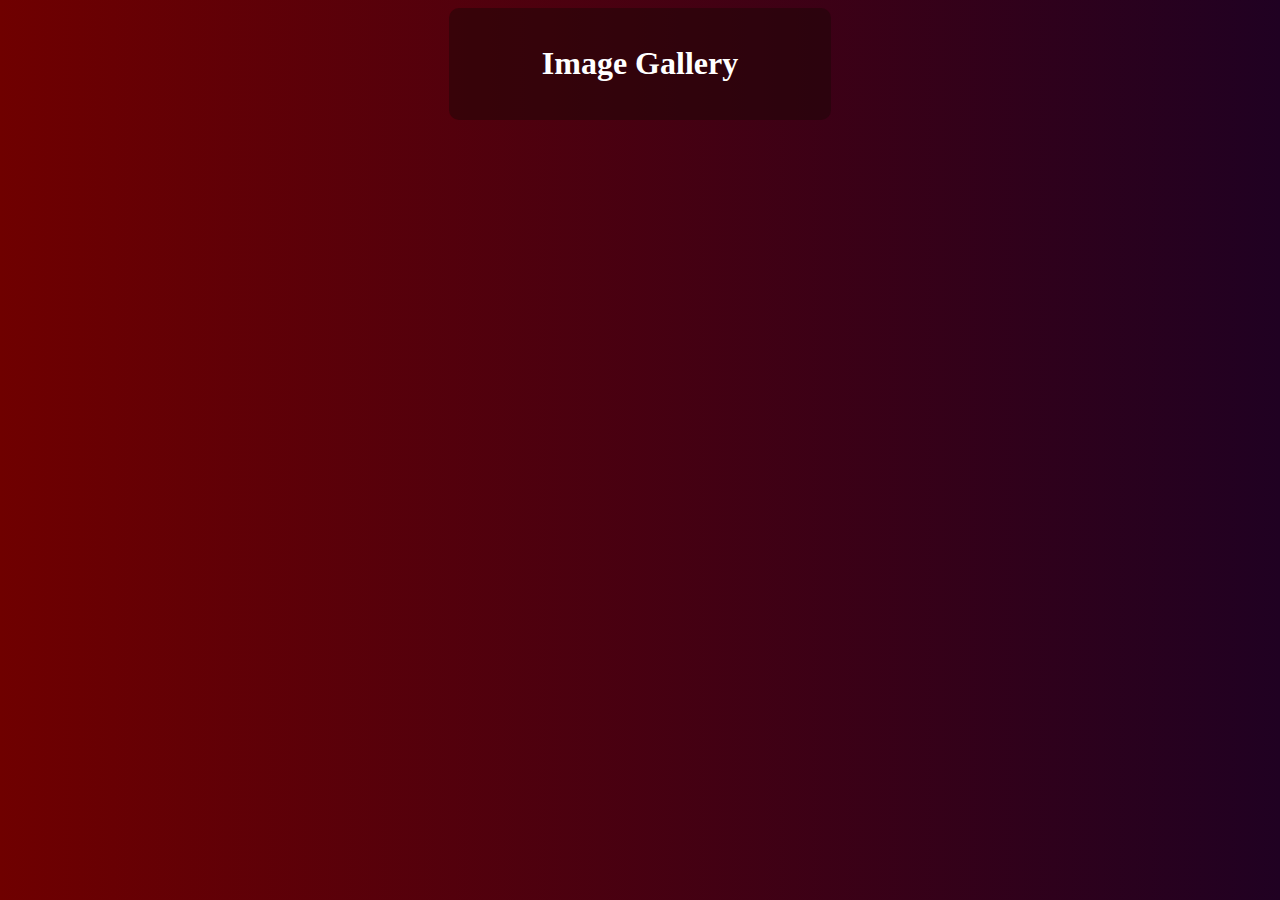
==== templates/civitai_gallary_test.html @ f67d8bd6 "ss" ====
<!DOCTYPE html>
<html lang="en">
<head>
    <meta charset="UTF-8">
    <meta name="viewport" content="width=device-width, initial-scale=1.0">
    <title>Image Gallery</title>
    <link rel="stylesheet" href="/static/css/civitai.css">
    <script src="/static/js/script.js"></script>
    <div class="container">
    <h1>Image Gallery</h1>
</div>
</head>
<body>
    <div class="gallery" id="gallery"></div>
 
</body>
</html>
---- static/css/civitai.css ----
body{
    background: #200122;  /* fallback for old browsers */
    background: -webkit-linear-gradient(to right, #6f0000, #200122);  /* Chrome 10-25, Safari 5.1-6 */
    background: linear-gradient(to right, #6f0000, #200122); /* W3C, IE 10+/ Edge, Firefox 16+, Chrome 26+, Opera 12+, Safari 7+ */
    
}
h1{
    text-align: center;
    color: white;

}
.container{
    max-width: 350px;
    border-radius: 10px;
    margin: 0 auto;
    background: rgba(27, 7, 7, 0.482);
    padding: 1em;
}
.gallery {
    display: grid;
    grid-template-columns: repeat(auto-fit, minmax(600px, 1fr));
    gap: 3em;
    padding: 5em;
}
.image-card {
    display: grid;
    grid-template-columns: 2fr 1fr;
    grid-template-rows: auto auto;
    background: #fff;
    border: 1px solid #ddd;
    border-radius: 8px;
    overflow: hidden;
    box-shadow: 0 2px 4px rgba(0, 0, 0, 0.1);
}
.image-container {
    grid-column: 1 / 2;
    grid-row: 1 / 3;
}
.image-container img {
    width: 300px; 
    height: auto;
    object-fit: cover;
}
.prompt-container {
    padding: 15px;
    border-left: 1px solid #ddd;
}
.positive-prompt {
    grid-row: 1 / 2;
    background: #e6f7e6;
    color: #2c662c;
    padding: 10px;
    border-bottom: 1px solid #ddd;
}
.negative-prompt {
    grid-row: 2 / 3;
    background: #fbeaea;
    color: #8a2c2c;
    padding: 10px;
}
.prompt-title {
    font-weight: bold;
    margin-bottom: 5px;
}
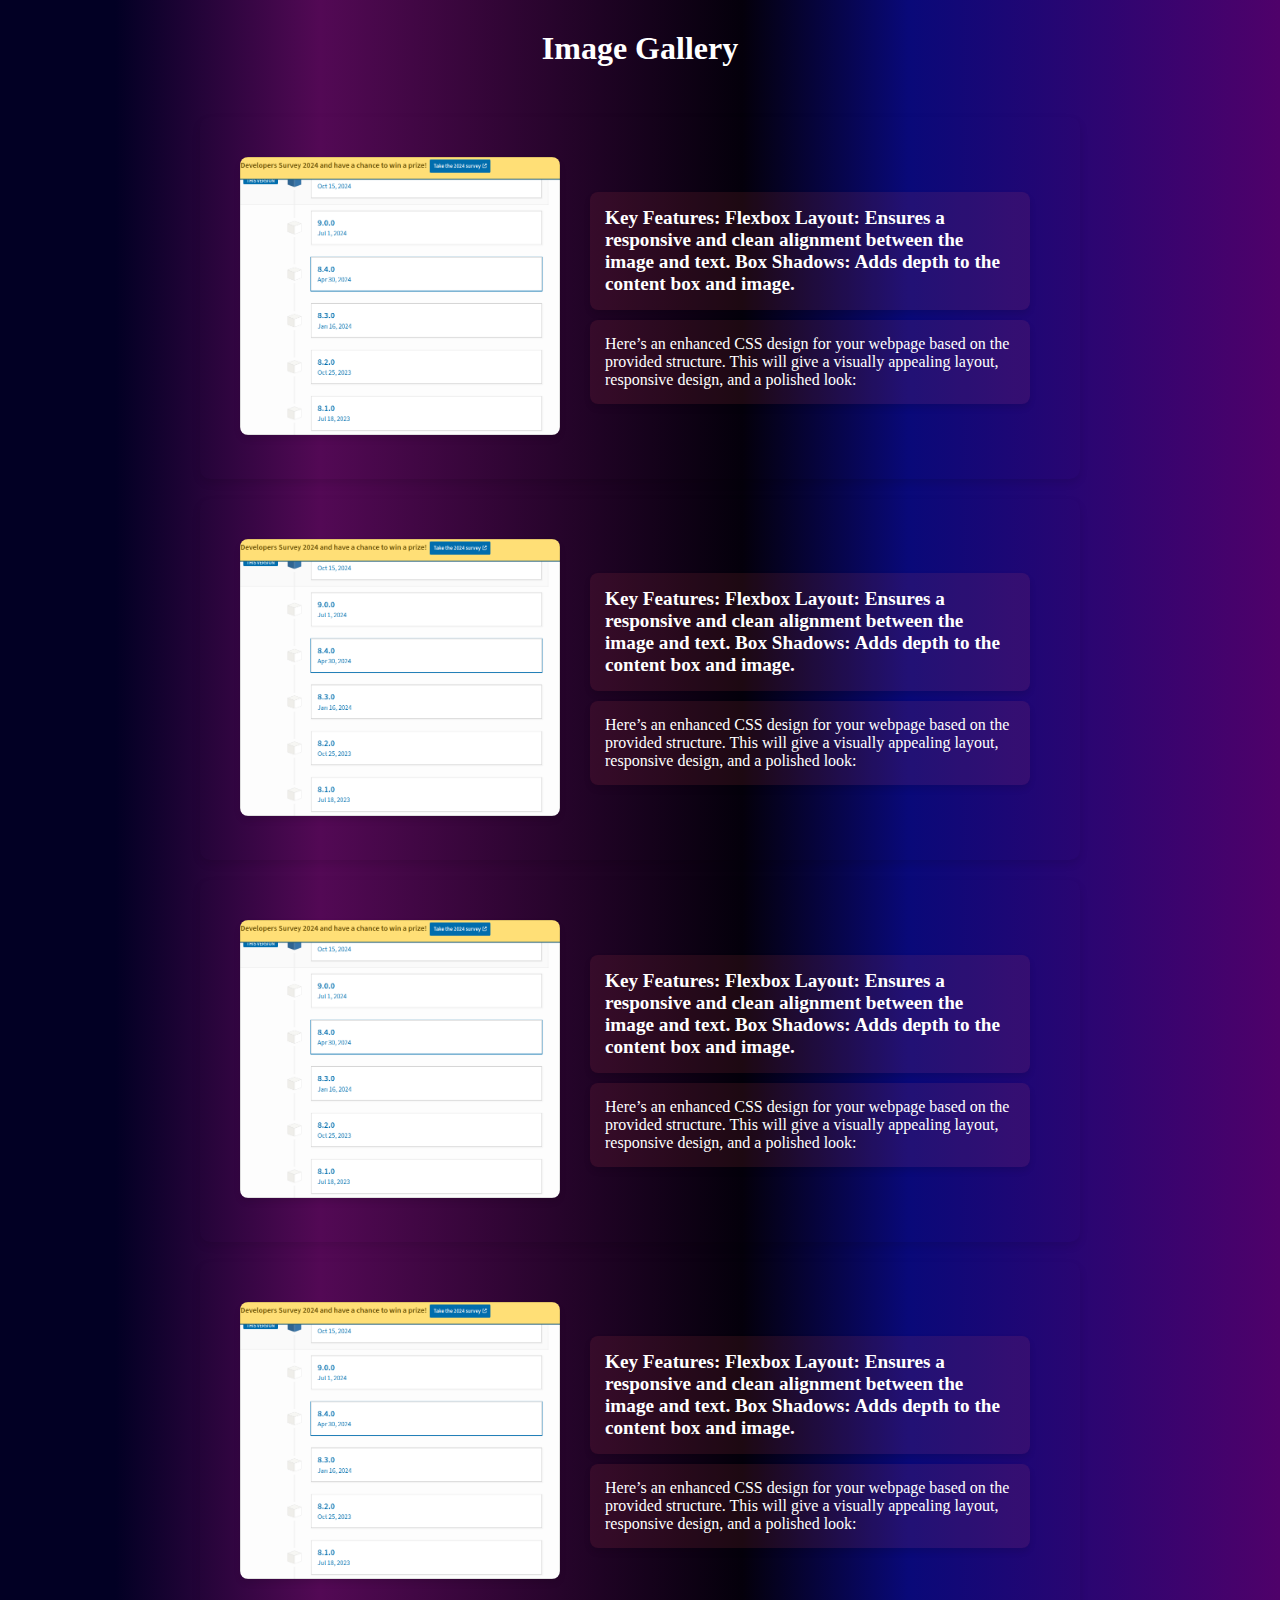
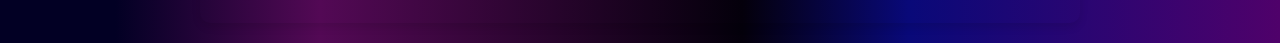
==== commit c1f92c41: "hi" ====
--- a/templates/civitai_gallary_test.html
+++ b/templates/civitai_gallary_test.html
@@ -11,7 +11,59 @@
 </div>
 </head>
 <body>
-    <div class="gallery" id="gallery"></div>
+    <div class="hall-of-fame">
+        <div class="img-container">
+          <img src="/static/1.png" alt="Hall of Fame Image">
+        </div>
+        <div class="text-content">
+          <div class="text1">Key Features:
+
+            Flexbox Layout: Ensures a responsive and clean alignment between the image and text.
+            Box Shadows: Adds depth to the content box and image.
+           </div>
+          <div class="text2">Here’s an enhanced CSS design for your webpage based on the provided structure. This will give a visually appealing layout, responsive design, and a polished look:</div>
+        </div>
+      </div>
+      <div class="hall-of-fame">
+        <div class="img-container">
+          <img src="/static/1.png" alt="Hall of Fame Image">
+        </div>
+        <div class="text-content">
+          <div class="text1">Key Features:
+
+            Flexbox Layout: Ensures a responsive and clean alignment between the image and text.
+            Box Shadows: Adds depth to the content box and image.
+           </div>
+          <div class="text2">Here’s an enhanced CSS design for your webpage based on the provided structure. This will give a visually appealing layout, responsive design, and a polished look:</div>
+        </div>
+      </div>
+      <div class="hall-of-fame">
+        <div class="img-container">
+          <img src="/static/1.png" alt="Hall of Fame Image">
+        </div>
+        <div class="text-content">
+          <div class="text1">Key Features:
+
+            Flexbox Layout: Ensures a responsive and clean alignment between the image and text.
+            Box Shadows: Adds depth to the content box and image.
+           </div>
+          <div class="text2">Here’s an enhanced CSS design for your webpage based on the provided structure. This will give a visually appealing layout, responsive design, and a polished look:</div>
+        </div>
+      </div>
+      <div class="hall-of-fame">
+        <div class="img-container">
+          <img src="/static/1.png" alt="Hall of Fame Image">
+        </div>
+        <div class="text-content">
+          <div class="text1">Key Features:
+
+            Flexbox Layout: Ensures a responsive and clean alignment between the image and text.
+            Box Shadows: Adds depth to the content box and image.
+           </div>
+          <div class="text2">Here’s an enhanced CSS design for your webpage based on the provided structure. This will give a visually appealing layout, responsive design, and a polished look:</div>
+        </div>
+      </div>
+ 
  
 </body>
 </html>
--- a/static/css/civitai.css
+++ b/static/css/civitai.css
@@ -1,64 +1,92 @@
-body{
-    background: #200122;  /* fallback for old browsers */
-    background: -webkit-linear-gradient(to right, #6f0000, #200122);  /* Chrome 10-25, Safari 5.1-6 */
-    background: linear-gradient(to right, #6f0000, #200122); /* W3C, IE 10+/ Edge, Firefox 16+, Chrome 26+, Opera 12+, Safari 7+ */
-    
+/* General Styles */
+body {
+    font-family: inherit;
+    margin: 0;
+    padding: 0;
+    background: linear-gradient(90deg, rgba(2, 0, 36, 1) 9%, rgba(83, 9, 85, 1) 25%, rgba(4, 0, 11, 1) 58%, rgba(9, 9, 121, 1) 71%, rgba(79, 1, 106, 1) 100%);
+    color: white;
 }
-h1{
+
+h1 {
     text-align: center;
-    color: white;
+    margin: 20px 0;
+    font-size: 2rem;
+    color: #ffffff;
+}
 
-}
-.container{
-    max-width: 350px;
-    border-radius: 10px;
-    margin: 0 auto;
-    background: rgba(27, 7, 7, 0.482);
-    padding: 1em;
-}
-.gallery {
-    display: grid;
-    grid-template-columns: repeat(auto-fit, minmax(600px, 1fr));
-    gap: 3em;
-    padding: 5em;
-}
-.image-card {
-    display: grid;
-    grid-template-columns: 2fr 1fr;
-    grid-template-rows: auto auto;
-    background: #fff;
-    border: 1px solid #ddd;
-    border-radius: 8px;
-    overflow: hidden;
-    box-shadow: 0 2px 4px rgba(0, 0, 0, 0.1);
-}
-.image-container {
-    grid-column: 1 / 2;
-    grid-row: 1 / 3;
-}
-.image-container img {
-    width: 300px; 
-    height: auto;
-    object-fit: cover;
-}
-.prompt-container {
-    padding: 15px;
-    border-left: 1px solid #ddd;
-}
-.positive-prompt {
-    grid-row: 1 / 2;
-    background: #e6f7e6;
-    color: #2c662c;
-    padding: 10px;
-    border-bottom: 1px solid #ddd;
-}
-.negative-prompt {
-    grid-row: 2 / 3;
-    background: #fbeaea;
-    color: #8a2c2c;
+.container {
     padding: 10px;
 }
-.prompt-title {
+
+/* Hall of Fame Section */
+.hall-of-fame {
+    display: flex;
+    flex-wrap: wrap;
+    justify-content: space-between;
+    align-items: center;
+    margin: 20px auto;
+    padding: 40px;
+    background: rgba(236, 130, 130, 0);
+    box-shadow: 0 4px 8px rgba(0, 0, 0, 0.1);
+    border-radius: 10px;
+    max-width: 800px;
+}
+
+.hall-of-fame .img-container {
+    flex-basis: 40%;
+    text-align: center;
+}
+
+.hall-of-fame .img-container img {
+    max-width: 100%;
+    border-radius: 8px;
+    box-shadow: 0 4px 6px rgba(0, 0, 0, 0.1);
+}
+
+.hall-of-fame .text-content {
+    flex-basis: 55%;
+    padding: 10px;
+  
+}
+
+.hall-of-fame .text-content .text1 {
+    font-size: 1.2rem;
+    margin-bottom: 10px;
+    color: #ffffff;
     font-weight: bold;
-    margin-bottom: 5px;
-}+    padding: 15px;
+    background-color: rgba(255, 91, 91, 0.1);
+    border-radius: 8px;
+    box-shadow: 0 4px 6px rgba(0, 0, 0, 0.1);
+    transition: 0.1s ease-in-out;
+}
+.hall-of-fame .text-content .text1:hover{
+    transform: scale(1.05);
+}
+
+.hall-of-fame .text-content .text2 {
+    font-size: 1rem;
+    color: #ffffff;
+    padding: 15px;
+    background-color: rgba(255, 91, 91, 0.1);
+    border-radius: 8px;
+    box-shadow: 0 4px 6px rgba(0, 0, 0, 0.1);
+    transition: 0.1s ease-in-out;
+}
+.hall-of-fame .text-content .text2:hover{
+    transform: scale(1.05);
+}
+
+/* Responsive Design */
+@media (max-width: 768px) {
+    .hall-of-fame {
+        flex-direction: column;
+        text-align: center;
+        padding: 15px;
+    }
+
+    .hall-of-fame .img-container,
+    .hall-of-fame .text-content {
+        flex-basis: 100%;
+    }
+}
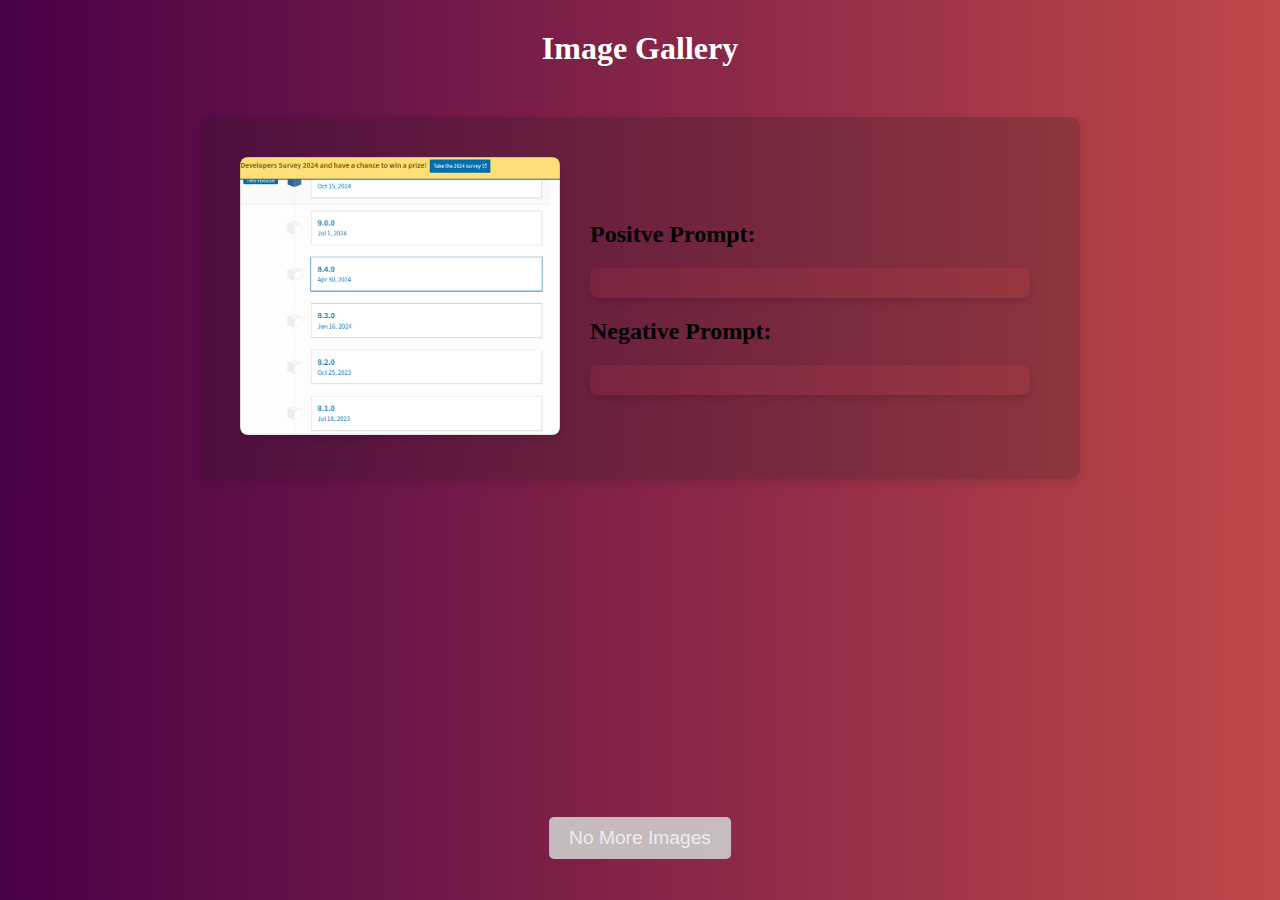
==== commit 9e9c48c9: "new" ====
--- a/templates/civitai_gallary_test.html
+++ b/templates/civitai_gallary_test.html
@@ -16,54 +16,13 @@
           <img src="/static/1.png" alt="Hall of Fame Image">
         </div>
         <div class="text-content">
-          <div class="text1">Key Features:
-
-            Flexbox Layout: Ensures a responsive and clean alignment between the image and text.
-            Box Shadows: Adds depth to the content box and image.
-           </div>
-          <div class="text2">Here’s an enhanced CSS design for your webpage based on the provided structure. This will give a visually appealing layout, responsive design, and a polished look:</div>
+          <h2>Positve Prompt:</h2>
+          <div class="text1"></div>
+          <h2>Negative Prompt:</h2>
+          <div class="text2"></div>
         </div>
       </div>
-      <div class="hall-of-fame">
-        <div class="img-container">
-          <img src="/static/1.png" alt="Hall of Fame Image">
-        </div>
-        <div class="text-content">
-          <div class="text1">Key Features:
-
-            Flexbox Layout: Ensures a responsive and clean alignment between the image and text.
-            Box Shadows: Adds depth to the content box and image.
-           </div>
-          <div class="text2">Here’s an enhanced CSS design for your webpage based on the provided structure. This will give a visually appealing layout, responsive design, and a polished look:</div>
-        </div>
-      </div>
-      <div class="hall-of-fame">
-        <div class="img-container">
-          <img src="/static/1.png" alt="Hall of Fame Image">
-        </div>
-        <div class="text-content">
-          <div class="text1">Key Features:
-
-            Flexbox Layout: Ensures a responsive and clean alignment between the image and text.
-            Box Shadows: Adds depth to the content box and image.
-           </div>
-          <div class="text2">Here’s an enhanced CSS design for your webpage based on the provided structure. This will give a visually appealing layout, responsive design, and a polished look:</div>
-        </div>
-      </div>
-      <div class="hall-of-fame">
-        <div class="img-container">
-          <img src="/static/1.png" alt="Hall of Fame Image">
-        </div>
-        <div class="text-content">
-          <div class="text1">Key Features:
-
-            Flexbox Layout: Ensures a responsive and clean alignment between the image and text.
-            Box Shadows: Adds depth to the content box and image.
-           </div>
-          <div class="text2">Here’s an enhanced CSS design for your webpage based on the provided structure. This will give a visually appealing layout, responsive design, and a polished look:</div>
-        </div>
-      </div>
- 
+    
  
 </body>
 </html>
--- a/static/css/civitai.css
+++ b/static/css/civitai.css
@@ -3,10 +3,11 @@
     font-family: inherit;
     margin: 0;
     padding: 0;
-    background: linear-gradient(90deg, rgba(2, 0, 36, 1) 9%, rgba(83, 9, 85, 1) 25%, rgba(4, 0, 11, 1) 58%, rgba(9, 9, 121, 1) 71%, rgba(79, 1, 106, 1) 100%);
-    color: white;
-}
-
+    background: #C04848;  /* fallback for old browsers */
+    background: -webkit-linear-gradient(to right, #480048, #C04848);  /* Chrome 10-25, Safari 5.1-6 */
+    background: linear-gradient(to right, #480048, #C04848); /* W3C, IE 10+/ Edge, Firefox 16+, Chrome 26+, Opera 12+, Safari 7+ */
+    
+} 
 h1 {
     text-align: center;
     margin: 20px 0;
@@ -26,7 +27,7 @@
     align-items: center;
     margin: 20px auto;
     padding: 40px;
-    background: rgba(236, 130, 130, 0);
+    background: rgba(26, 26, 26, 0.211);
     box-shadow: 0 4px 8px rgba(0, 0, 0, 0.1);
     border-radius: 10px;
     max-width: 800px;
@@ -77,6 +78,38 @@
     transform: scale(1.05);
 }
 
+
+.hall-of-fame .text-content .text1:hover,
+.hall-of-fame .text-content .text2:hover {
+    transform: scale(1.05);
+    overflow: visible;
+    white-space: normal;
+}
+.load-more {
+    position: fixed;
+    bottom: 0;
+    left: 50%;
+    opacity: 0.9;
+    transform: translate(-50%, -50%);
+    padding: 10px 20px;
+    margin: 20px 0;
+    font-size: 1.2em;
+    color: white;
+    background-color: #007BFF;
+    border: none;
+    border-radius: 5px;
+    cursor: pointer;
+}
+
+.load-more:hover {
+    background-color: #0056b3;
+}
+
+.load-more:disabled {
+    background-color: #ccc;
+    cursor: not-allowed;
+}
+
 /* Responsive Design */
 @media (max-width: 768px) {
     .hall-of-fame {
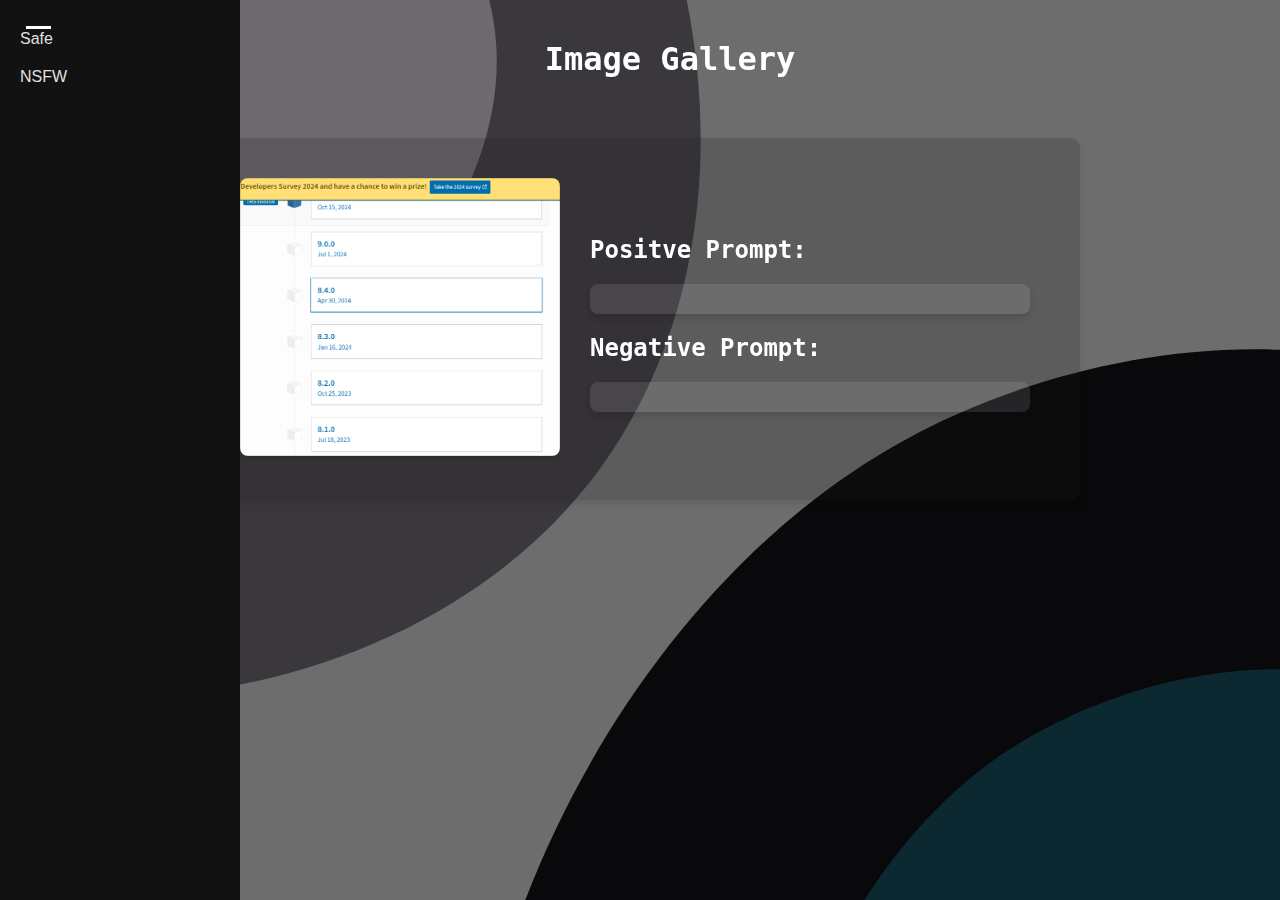
==== commit 915a3285: "ashs" ====
--- a/templates/civitai_gallary_test.html
+++ b/templates/civitai_gallary_test.html
@@ -6,11 +6,75 @@
     <title>Image Gallery</title>
     <link rel="stylesheet" href="/static/css/civitai.css">
     <script src="/static/js/script.js"></script>
+    <script src="/static/js/clipboard.min.js.js"></script>
     <div class="container">
     <h1>Image Gallery</h1>
 </div>
 </head>
+
+
+
+
+<!-- 
+- Single file SVG animation
+- * can be used as CSS backgroud
+- * total size is less than 2kb!
+-->
+
+<svg preserveAspectRatio="xMidYMid slice" viewBox="10 10 80 80">
+  <defs>
+      <style>
+          @keyframes rotate {
+         0% {
+                  transform: rotate(0deg);
+              }
+              100% {
+                  transform: rotate(360deg);
+              }
+          }
+          .out-top {
+              animation: rotate 20s linear infinite;
+              transform-origin: 13px 25px;
+          }
+          .in-top {
+              animation: rotate 10s linear infinite;
+              transform-origin: 13px 25px;
+          }
+          .out-bottom {
+              animation: rotate 25s linear infinite;
+              transform-origin: 84px 93px;
+          }
+          .in-bottom {
+              animation: rotate 15s linear infinite;
+              transform-origin: 84px 93px;
+          }
+      </style>
+  </defs>
+  <path fill="#3b383d" class="out-top" d="M37-5C25.1-14.7,5.7-19.1-9.2-10-28.5,1.8-32.7,31.1-19.8,49c15.5,21.5,52.6,22,67.2,2.3C59.4,35,53.7,8.5,37-5Z"/>
+  <path fill="#6d6b6e" class="in-top" d="M20.6,4.1C11.6,1.5-1.9,2.5-8,11.2-16.3,23.1-8.2,45.6,7.4,50S42.1,38.9,41,24.5C40.2,14.1,29.4,6.6,20.6,4.1Z"/>
+  <path fill="#09080a" class="out-bottom" d="M105.9,48.6c-12.4-8.2-29.3-4.8-39.4.8-23.4,12.8-37.7,51.9-19.1,74.1s63.9,15.3,76-5.6c7.6-13.3,1.8-31.1-2.3-43.8C117.6,63.3,114.7,54.3,105.9,48.6Z"/>
+  <path fill="#0c2830" class="in-bottom" d="M102,67.1c-9.6-6.1-22-3.1-29.5,2-15.4,10.7-19.6,37.5-7.6,47.8s35.9,3.9,44.5-12.5C115.5,92.6,113.9,74.6,102,67.1Z"/>
+</svg>
+<style>
+    svg {
+        position: fixed;
+        top: 0;
+        left: 0;
+        width: 100%;
+        height: 100%;
+        z-index: -1;
+    }
+</style>
+
+
 <body>
+    <!-- Toggle button outside the sidebar -->
+<button class="toggle-sidebar" aria-label="Toggle Sidebar">
+    <span class="hamburger"></span>
+</button>
+
+
+
     <div class="hall-of-fame">
         <div class="img-container">
           <img src="/static/1.png" alt="Hall of Fame Image">
@@ -23,6 +87,7 @@
         </div>
       </div>
     
+    
  
 </body>
 </html>
--- a/static/css/civitai.css
+++ b/static/css/civitai.css
@@ -1,13 +1,23 @@
 /* General Styles */
 body {
-    font-family: inherit;
+    font-family: Hack Nerd Font, monospace;
     margin: 0;
     padding: 0;
-    background: #C04848;  /* fallback for old browsers */
-    background: -webkit-linear-gradient(to right, #480048, #C04848);  /* Chrome 10-25, Safari 5.1-6 */
-    background: linear-gradient(to right, #480048, #C04848); /* W3C, IE 10+/ Edge, Firefox 16+, Chrome 26+, Opera 12+, Safari 7+ */
-    
-} 
+    background-color: #6d6d6d;
+    color: #ffffff;
+}
+
+/* SVG Background */
+svg {
+    position: fixed;
+    top: 0;
+    left: 0;
+    width: 100%;
+    height: 100%;
+    z-index: -1;
+}
+
+/* Headings */
 h1 {
     text-align: center;
     margin: 20px 0;
@@ -15,8 +25,15 @@
     color: #ffffff;
 }
 
+/* Container */
 .container {
-    padding: 10px;
+    margin-left: 60px; /* Space for sidebar on desktop */
+    padding: 20px;
+    display: flex;
+    flex-direction: column;
+    align-items: center;
+    gap: 20px;
+    position: relative;
 }
 
 /* Hall of Fame Section */
@@ -36,48 +53,38 @@
 .hall-of-fame .img-container {
     flex-basis: 40%;
     text-align: center;
+    justify-content: center;
+    align-items: center;
+    position: relative;
+    overflow: hidden;
+    max-height: 300px; /* Adjust max height to prevent overflow */
 }
 
 .hall-of-fame .img-container img {
     max-width: 100%;
+    max-height: 100%;
+    object-fit: contain; /* Maintain aspect ratio and fit within container */
     border-radius: 8px;
     box-shadow: 0 4px 6px rgba(0, 0, 0, 0.1);
 }
 
+
 .hall-of-fame .text-content {
     flex-basis: 55%;
     padding: 10px;
-  
 }
 
-.hall-of-fame .text-content .text1 {
+.hall-of-fame .text-content .text1,
+.hall-of-fame .text-content .text2 {
     font-size: 1.2rem;
     margin-bottom: 10px;
+    padding: 15px;
     color: #ffffff;
-    font-weight: bold;
-    padding: 15px;
-    background-color: rgba(255, 91, 91, 0.1);
+    background-color: rgba(255, 255, 255, 0.1);
     border-radius: 8px;
     box-shadow: 0 4px 6px rgba(0, 0, 0, 0.1);
-    transition: 0.1s ease-in-out;
+    transition: transform 0.1s ease-in-out;
 }
-.hall-of-fame .text-content .text1:hover{
-    transform: scale(1.05);
-}
-
-.hall-of-fame .text-content .text2 {
-    font-size: 1rem;
-    color: #ffffff;
-    padding: 15px;
-    background-color: rgba(255, 91, 91, 0.1);
-    border-radius: 8px;
-    box-shadow: 0 4px 6px rgba(0, 0, 0, 0.1);
-    transition: 0.1s ease-in-out;
-}
-.hall-of-fame .text-content .text2:hover{
-    transform: scale(1.05);
-}
-
 
 .hall-of-fame .text-content .text1:hover,
 .hall-of-fame .text-content .text2:hover {
@@ -85,41 +92,99 @@
     overflow: visible;
     white-space: normal;
 }
-.load-more {
+
+/* Sidebar Styling */
+.sidebar {
     position: fixed;
-    bottom: 0;
-    left: 50%;
-    opacity: 0.9;
-    transform: translate(-50%, -50%);
-    padding: 10px 20px;
-    margin: 20px 0;
-    font-size: 1.2em;
-    color: white;
-    background-color: #007BFF;
+    left: 0;
+    top: 0;
+    height: 100vh;
+    width: 200px;
+    background-color: #121212;
+    padding: 20px;
+    overflow-y: auto;
+    transition: transform 0.3s ease;
+    transform: translateX(-100%); /* Hidden by default */
+ 
+}
+
+/* Sidebar when visible */
+.sidebar.hidden {
+    transform: translateX(0);
+}
+
+/* Sidebar Button Styling */
+.sidebar h2 {
+    color: #fff;
+    font-size: 18px;
+    margin-bottom: 10px;
+}
+
+.sidebar button.api-button {
+    display: block;
+    color: #e0e0e0;
+    font-size: 16px;
+    background: none;
     border: none;
-    border-radius: 5px;
+    text-align: left;
+    padding: 10px 0;
+    cursor: pointer;
+    width: 100%;
+    transition: color 0.2s ease;
+}
+
+.sidebar button.api-button:hover {
+    color: #ffffff;
+    text-decoration: underline;
+}
+
+/* Toggle Button (Hamburger) Styling */
+.toggle-sidebar {
+    position: fixed;
+    top: 20px;
+    left: 20px;
+    background: none;
+    border: none;
     cursor: pointer;
 }
 
-.load-more:hover {
-    background-color: #0056b3;
+.toggle-sidebar .hamburger {
+    width: 25px;
+    height: 3px;
+    background-color: #ffffff;
+    display: block;
+    margin: 5px 0;
 }
 
-.load-more:disabled {
-    background-color: #ccc;
-    cursor: not-allowed;
-}
-
-/* Responsive Design */
+/* Responsive Design (Mobile View) */
 @media (max-width: 768px) {
     .hall-of-fame {
         flex-direction: column;
         text-align: center;
         padding: 15px;
+        max-width: 100%;
     }
 
     .hall-of-fame .img-container,
     .hall-of-fame .text-content {
         flex-basis: 100%;
+        
+    }
+    .hall-of-fame .img-container img {
+        position: absolute;
+        max-width: 100%;
+        max-height: 100%;
+        object-fit: cover; /* Cover the entire container without stretching */
+        width: 100%;
+        height: 100%;
+    }
+    
+
+    .container {
+        margin-left: 0; /* Remove sidebar offset for mobile */
+    }
+
+    .sidebar {
+        width: 100%; /* Full-width sidebar on mobile */
     }
 }
